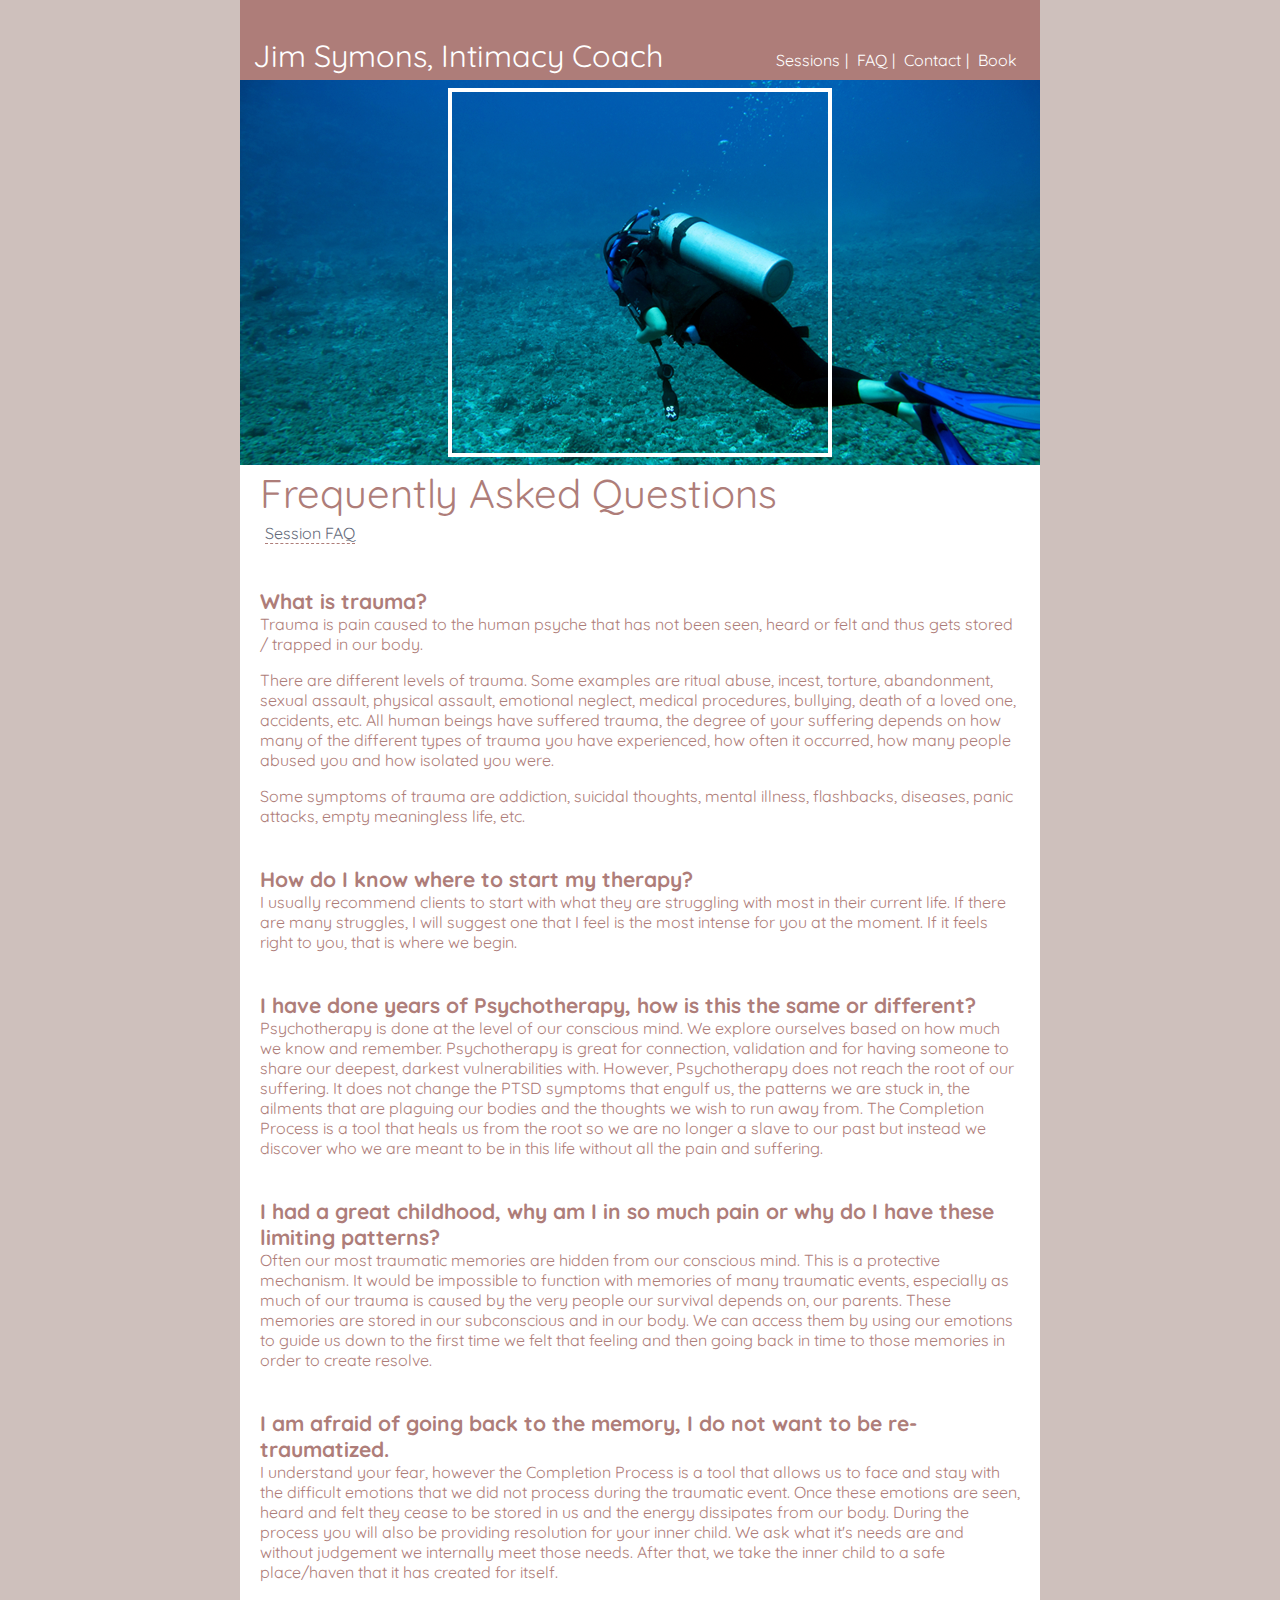
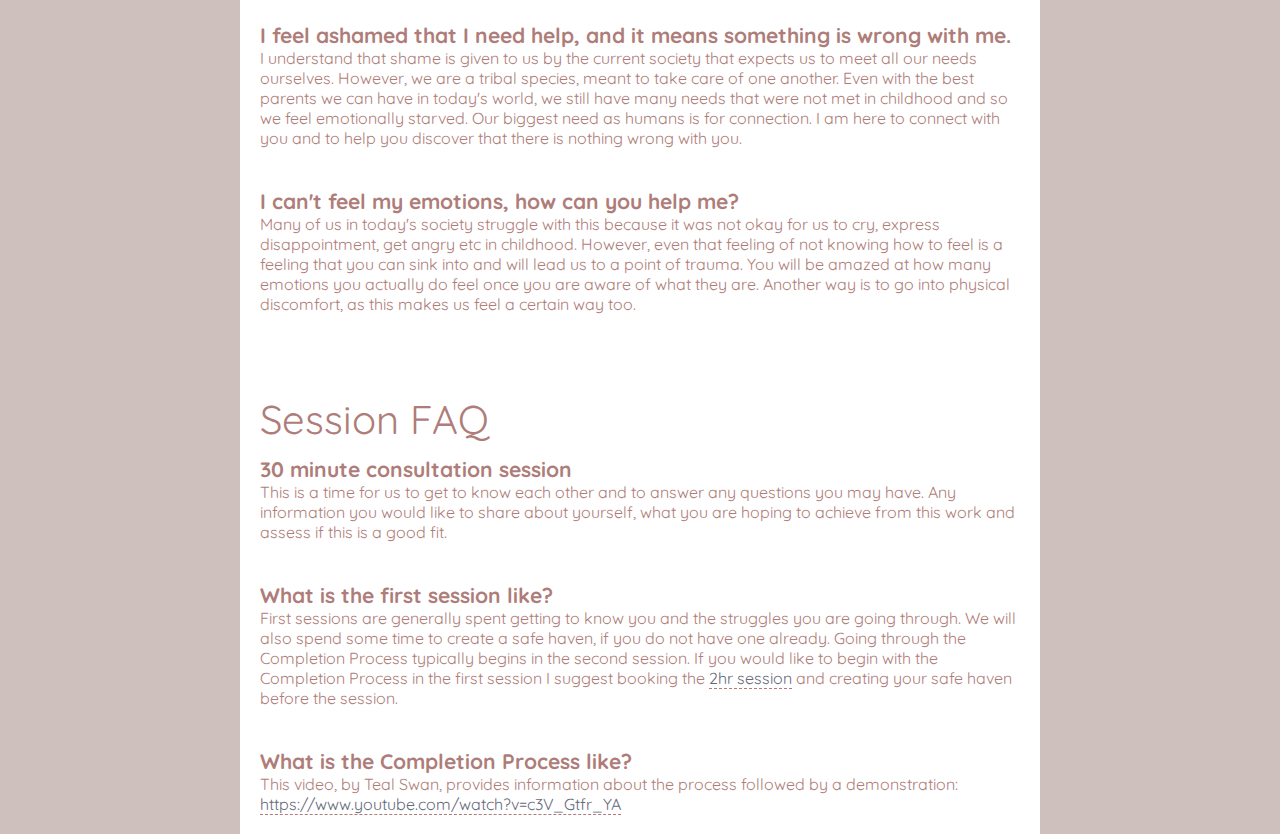
==== faq.html @ 93ee8d66 "foo" ====
<html lang="en-US" dir="ltr">

<head>
    <title>Jim Symons, Intimacy Coach</title>
    <meta charset="utf-8">
    <meta name="viewport" content="width=device-width, initial-scale=1">
    <meta property="og:site_name" content="Shrutz Healing">
    <meta property="og:locale" content="en_US">
    <meta name="theme-color" content="#ffffff">
    <link href="https://fonts.googleapis.com/css?family=Quicksand" rel="stylesheet">
    <link type="text/css" rel="stylesheet" href="css/index.css">
</head>

<body class="faq">
    <div class="header">
        <div class="title">
            <a href="index.html">Jim Symons, Intimacy Coach</a>
        </div>
        <nav class="menu">
            <ul class="menuentries">
                <li class="menuitem">
                    <a href="index.html#sessions">Sessions</a>
                </li>|
                <li class="menuitem">FAQ</li>|
                <li class="menuitem">
                    <a href="index.html#contactme">Contact</a>
                </li>|
                <li class="menuitem">
                    <a href="https://jimsymons.youcanbook.me/">Book</a>
                </li>

            </ul>
        </nav>
    </div>
    <div class="image">
        <img style="width:100%" src="images/FAQ_header.png">
        <div>
            <div style="border-color: white"></div>
        </div>
    </div>
    <nav class="menu">
    </nav>
    <div class="main">
        <section id="generalfaq">
            <h1 style="margin-bottom:0px">Frequently Asked Questions</h1>
            <ul class="menuentries" style="margin:0;padding:0">
                <li class="menuitem">
                    <a href="#sessionfaq">Session FAQ</a>
                </li>
            </ul>
            <h2>What is trauma?</h2>
            <p style="margin-top: 0px">Trauma is pain caused to the human psyche that has not been seen, heard or felt and thus gets stored / trapped
                in our body.</p>

            <p>There are different levels of trauma. Some examples are ritual abuse, incest, torture, abandonment, sexual assault,
                physical assault, emotional neglect, medical procedures, bullying, death of a loved one, accidents, etc. All
                human beings have suffered trauma, the degree of your suffering depends on how many of the different types
                of trauma you have experienced, how often it occurred, how many people abused you and how isolated you were.</p>

            <p>Some symptoms of trauma are addiction, suicidal thoughts, mental illness, flashbacks, diseases, panic attacks,
                empty meaningless life, etc.</p>

            <h2>How do I know where to start my therapy?</h2>
            <p style="margin-top: 0px">I usually recommend clients to start with what they are struggling with most in their current life. If there
                are many struggles, I will suggest one that I feel is the most intense for you at the moment. If it feels
                right to you, that is where we begin.</p>

            <h2>I have done years of Psychotherapy, how is this the same or different?</h2>
            <p style="margin-top: 0px">Psychotherapy is done at the level of our conscious mind. We explore ourselves based on how much we know and
                remember. Psychotherapy is great for connection, validation and for having someone to share our deepest,
                darkest vulnerabilities with. However, Psychotherapy does not reach the root of our suffering. It does not
                change the PTSD symptoms that engulf us, the patterns we are stuck in, the ailments that are plaguing our
                bodies and the thoughts we wish to run away from. The Completion Process is a tool that heals us from the
                root so we are no longer a slave to our past but instead we discover who we are meant to be in this life
                without all the pain and suffering.</p>

            <h2>I had a great childhood, why am I in so much pain or why do I have these limiting patterns?</h2>
            <p style="margin-top: 0px">Often our most traumatic memories are hidden from our conscious mind. This is a protective mechanism. It would
                be impossible to function with memories of many traumatic events, especially as much of our trauma is caused
                by the very people our survival depends on, our parents. These memories are stored in our subconscious and
                in our body. We can access them by using our emotions to guide us down to the first time we felt that feeling
                and then going back in time to those memories in order to create resolve.</p>

            <h2>I am afraid of going back to the memory, I do not want to be re-traumatized.</h2>
            <p style="margin-top: 0px">I understand your fear, however the Completion Process is a tool that allows us to face and stay with the difficult
                emotions that we did not process during the traumatic event. Once these emotions are seen, heard and felt
                they cease to be stored in us and the energy dissipates from our body. During the process you will also be
                providing resolution for your inner child. We ask what it's needs are and without judgement we internally
                meet those needs. After that, we take the inner child to a safe place/haven that it has created for itself.
            </p>

            <h2>I feel ashamed that I need help, and it means something is wrong with me.</h2>
            <p style="margin-top: 0px">I understand that shame is given to us by the current society that expects us to meet all our needs ourselves.
                However, we are a tribal species, meant to take care of one another. Even with the best parents we can have
                in today's world, we still have many needs that were not met in childhood and so we feel emotionally starved.
                Our biggest need as humans is for connection. I am here to connect with you and to help you discover that
                there is nothing wrong with you.
            </p>

            <h2>I can't feel my emotions, how can you help me?</h2>
            <p style="margin-top: 0px">Many of us in today's society struggle with this because it was not okay for us to cry, express disappointment,
                get angry etc in childhood. However, even that feeling of not knowing how to feel is a feeling that you can
                sink into and will lead us to a point of trauma. You will be amazed at how many emotions you actually do
                feel once you are aware of what they are. Another way is to go into physical discomfort, as this makes us
                feel a certain way too.
            </p>

        </section>
        <section id="sessionfaq" style="margin-top:80px">
            <h1 style="margin-bottom:10px">Session FAQ</h1>

            <h2 style="margin-top: 12px">30 minute consultation session</h2>
            <p style="margin-top: 0px">This is a time for us to get to know each other and to answer any questions you may have. Any information you
                would like to share about yourself, what you are hoping to achieve from this work and assess if this is a
                good fit.
            </p>

            <h2>What is the first session like?</h2>
            <p style="margin-top: 0px">First sessions are generally spent getting to know you and the struggles you are going through. We will also
                spend some time to create a safe haven, if you do not have one already. Going through the Completion Process
                typically begins in the second session. If you would like to begin with the Completion Process in the first
                session I suggest booking the
                <a href="https://shrutzhealing.youcanbook.me/">2hr session</a> and creating your safe haven before the session.
            </p>

            <h2>What is the Completion Process like?</h2>
            <p style="margin-top: 0px">This video, by Teal Swan, provides information about the process followed by a demonstration:
                <a target="_blank" href="https://www.youtube.com/watch?v=c3V_Gtfr_YA">https://www.youtube.com/watch?v=c3V_Gtfr_YA</a>
            </p>

        </section>
    </div>
</body>

</html>
---- css/index.css ----
@charset "UTF-8";
html {
    background-color: #cec0bc;
}
body {
    font-family: 'Quicksand', sans-serif;
    max-width: 800px;
    margin: auto;
    background-color: white;
    padding: 0px 0px 20px 0px;
}
.header {
    color: white;
    background-color: #ae7d79;
    display: flex;
    justify-content: space-between;
    padding: 36px 13px 5px 13px;
 }
.header > .title {
    align-self: flex-end;
    font-size: 23pt;
    font-weight: normal;
}
.header a {
    text-decoration: none;
    color: white;
}
.menu {
   align-self: flex-end;
}
.menuentries {
    margin: 5px 5px 0px 5px;
    display: inline-block;
}
.menuitem {
    padding: 5px;
    display: inline-block;
}
.menuitem > a {
    color:white;
    text-decoration: none;
    white-space: nowrap;
}
.menuitem > a:hover {
    color: #3fa9f5;
}
.main {
    margin: -32px 20px 0px 20px;
    color: #ae7d79;
}
.main a {
    color: #656a7a;
    text-decoration: none;
    border-bottom: 1px dashed #ae7d79;
}
.main a:visited {
    color: #3fa9f5;
    text-decoration: none;
    border-bottom: 1px dashed #3fa9f5;
}
.main a:hover {
    border-bottom: 1px solid #ae7d79;
}
.main a:visited:hover {
    border-bottom: 1px solid #3fa9f5;
}
.main2 {
    margin: 12px 0px 70px 0px;
    background-color: #ae7d79;
    padding: 10px; 
    color: white;
}
.main2content {
    border: 4px solid white;
    padding: 30px 49px 50px;
    margin-top: 0px;
}
a.sp {
    color: white;
    text-decoration: none;
    border-bottom: 1px dashed white;
}
a.sp:visited {
    color: white;
    text-decoration: none;
    border-bottom: 1px dashed white;
}
a.sp:hover {
    font-weight: bold;
    border-bottom: 1px solid white;
}



.button {
    display: inline-block;
    background-color: 3fa9f5;
    color: white;
    text-decoration: none;
    padding: 15px;
    border-radius: 9px;
}
h1 {
    font-size: 40px;
    margin: 0px;
    font-weight: normal;
}
h2 {
    font-size: 23px;
    margin: 0px;
    font-weight: normal;
}
.field {
    margin: 10px 0px;
}
.field > input, .field > textarea {
    background-color: #e4f1fd;
    border: 0px;
    padding: 10px;
    width: 100%;
    color: #ae7d79;
    font-size: 16px;
    max-width: 400px;
    font-family: 'Quicksand', sans-serif;
}
.field > input::placeholder, .field > textarea::placeholder {
    color: #6bbff2;
}
.field > button  {
    padding: 15px 46px;
    font-size: 16px;
}
.image {
    position: relative;    
    text-align: center;
}
.image > div {
    left: 16px;
    right: 0px;
    top: 8px;
    bottom: 0px;
    position: absolute;
    margin-left: auto;
    margin-right: auto;
    width: 400px;
}
.image > div > div {
    border: 4px solid #ae7d79;
    width: calc(100% - 24px);
    height: calc(100% - 16px);
}
section {
    margin-top: 35px
}
section ul {
    margin-top: 3px;
}
.lessspace {
    margin-bottom: 3px;
}
.disclaimer {
    font-size: 12px;
    font-style: italic;
    margin-top: 20px;
    line-height: 16px;
}
.disclaimer > span {
    font-weight: bold;
}
.faq h2 {
    font-weight: bold;
    margin-top: 40px;
    font-size: 21px;
}
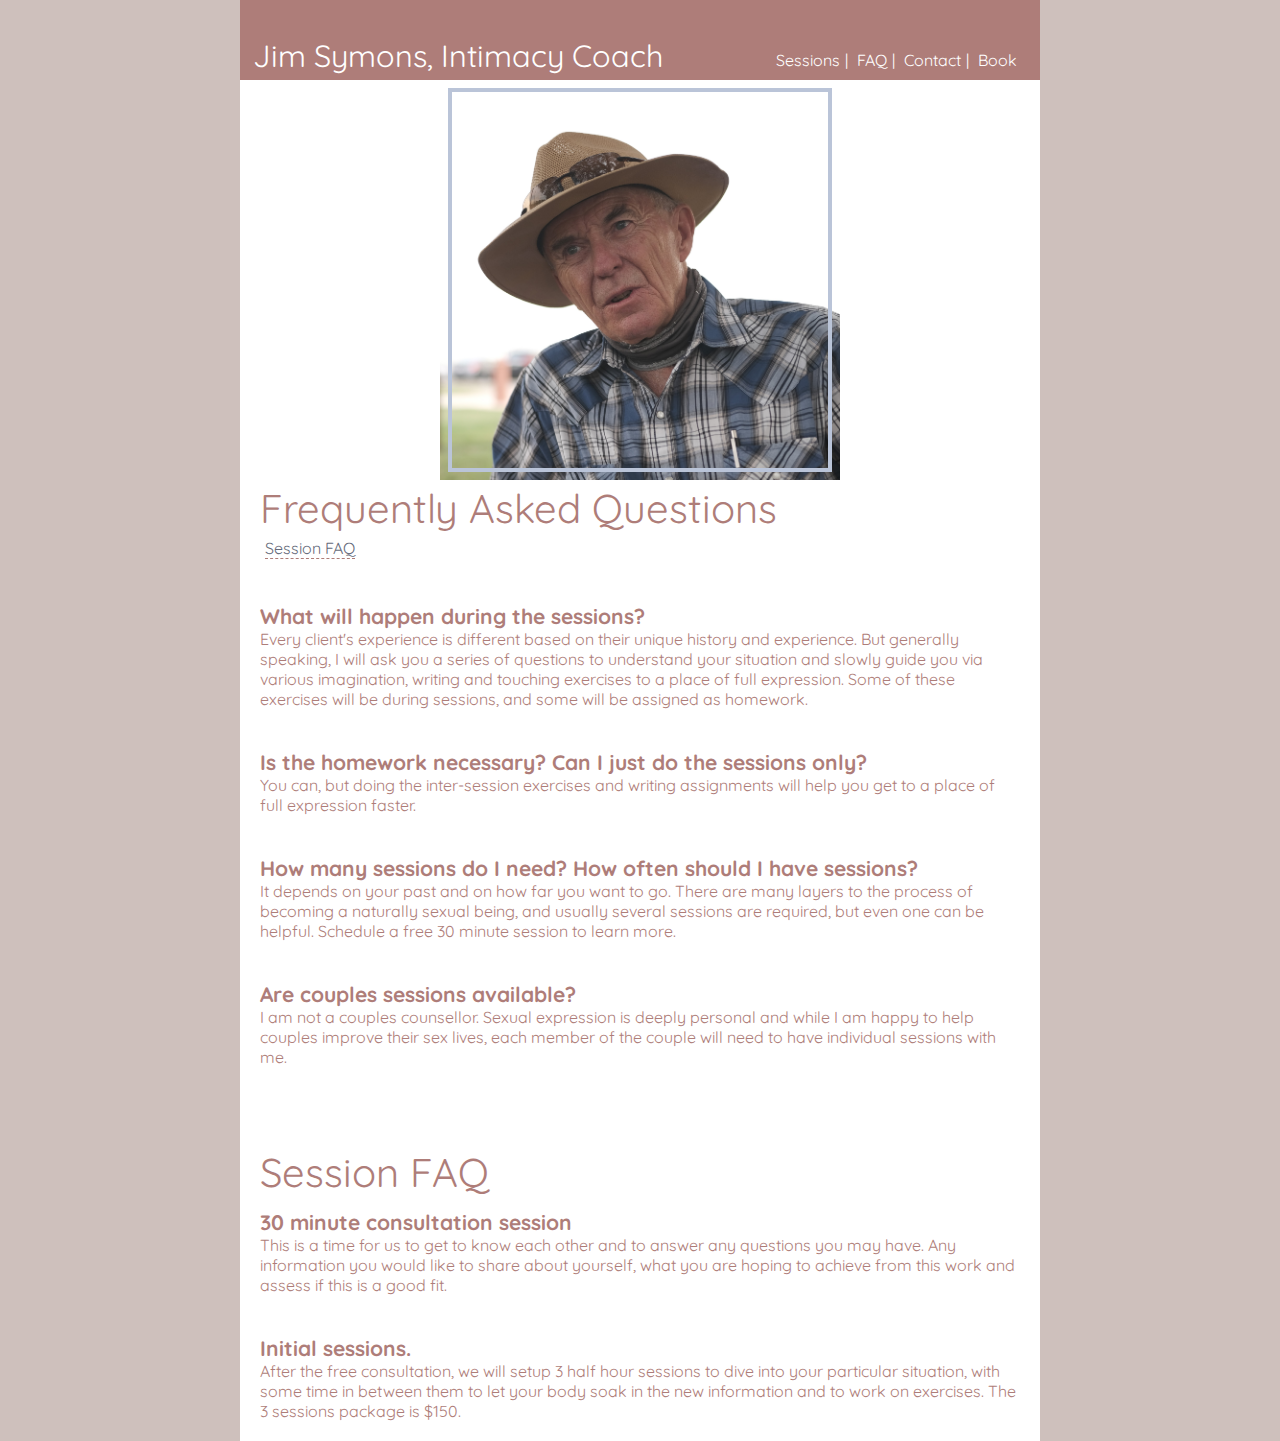
==== commit af7bae19: "Updates" ====
--- a/faq.html
+++ b/faq.html
@@ -4,7 +4,7 @@
     <title>Jim Symons, Intimacy Coach</title>
     <meta charset="utf-8">
     <meta name="viewport" content="width=device-width, initial-scale=1">
-    <meta property="og:site_name" content="Shrutz Healing">
+    <meta property="og:site_name" content="Jim Symons">
     <meta property="og:locale" content="en_US">
     <meta name="theme-color" content="#ffffff">
     <link href="https://fonts.googleapis.com/css?family=Quicksand" rel="stylesheet">
@@ -33,9 +33,9 @@
         </nav>
     </div>
     <div class="image">
-        <img style="width:100%" src="images/FAQ_header.png">
+        <img style="width:400px" src="images/DSCF7695.JPG">
         <div>
-            <div style="border-color: white"></div>
+            <div style="border-color: #bac4d8"></div>
         </div>
     </div>
     <nav class="menu">
@@ -48,61 +48,23 @@
                     <a href="#sessionfaq">Session FAQ</a>
                 </li>
             </ul>
-            <h2>What is trauma?</h2>
-            <p style="margin-top: 0px">Trauma is pain caused to the human psyche that has not been seen, heard or felt and thus gets stored / trapped
-                in our body.</p>
+            <h2>What will happen during the sessions?</h2>
+            <p style="margin-top: 0px">Every client's experience is different based on their unique history and experience.  But generally speaking,
+                I will ask you a series of questions to understand your situation and slowly guide you via various imagination, writing and touching
+                exercises to a place of full expression.  Some of these exercises will be during sessions, and some will be
+                assigned as homework.</p>
 
-            <p>There are different levels of trauma. Some examples are ritual abuse, incest, torture, abandonment, sexual assault,
-                physical assault, emotional neglect, medical procedures, bullying, death of a loved one, accidents, etc. All
-                human beings have suffered trauma, the degree of your suffering depends on how many of the different types
-                of trauma you have experienced, how often it occurred, how many people abused you and how isolated you were.</p>
+            <h2>Is the homework necessary? Can I just do the sessions only?</h2>
+            <p style="margin-top: 0px">You can, but doing the inter-session exercises and writing assignments will help you get to a place of full expression 
+                faster.</p>
 
-            <p>Some symptoms of trauma are addiction, suicidal thoughts, mental illness, flashbacks, diseases, panic attacks,
-                empty meaningless life, etc.</p>
+            <h2>How many sessions do I need?  How often should I have sessions?</h2>
+            <p style="margin-top: 0px">It depends on your past and on how far you want to go. There are many layers to the process of becoming a naturally sexual
+                being, and usually several sessions are required, but even one can be helpful.  Schedule a free 30 minute session to learn more.</p>
 
-            <h2>How do I know where to start my therapy?</h2>
-            <p style="margin-top: 0px">I usually recommend clients to start with what they are struggling with most in their current life. If there
-                are many struggles, I will suggest one that I feel is the most intense for you at the moment. If it feels
-                right to you, that is where we begin.</p>
-
-            <h2>I have done years of Psychotherapy, how is this the same or different?</h2>
-            <p style="margin-top: 0px">Psychotherapy is done at the level of our conscious mind. We explore ourselves based on how much we know and
-                remember. Psychotherapy is great for connection, validation and for having someone to share our deepest,
-                darkest vulnerabilities with. However, Psychotherapy does not reach the root of our suffering. It does not
-                change the PTSD symptoms that engulf us, the patterns we are stuck in, the ailments that are plaguing our
-                bodies and the thoughts we wish to run away from. The Completion Process is a tool that heals us from the
-                root so we are no longer a slave to our past but instead we discover who we are meant to be in this life
-                without all the pain and suffering.</p>
-
-            <h2>I had a great childhood, why am I in so much pain or why do I have these limiting patterns?</h2>
-            <p style="margin-top: 0px">Often our most traumatic memories are hidden from our conscious mind. This is a protective mechanism. It would
-                be impossible to function with memories of many traumatic events, especially as much of our trauma is caused
-                by the very people our survival depends on, our parents. These memories are stored in our subconscious and
-                in our body. We can access them by using our emotions to guide us down to the first time we felt that feeling
-                and then going back in time to those memories in order to create resolve.</p>
-
-            <h2>I am afraid of going back to the memory, I do not want to be re-traumatized.</h2>
-            <p style="margin-top: 0px">I understand your fear, however the Completion Process is a tool that allows us to face and stay with the difficult
-                emotions that we did not process during the traumatic event. Once these emotions are seen, heard and felt
-                they cease to be stored in us and the energy dissipates from our body. During the process you will also be
-                providing resolution for your inner child. We ask what it's needs are and without judgement we internally
-                meet those needs. After that, we take the inner child to a safe place/haven that it has created for itself.
-            </p>
-
-            <h2>I feel ashamed that I need help, and it means something is wrong with me.</h2>
-            <p style="margin-top: 0px">I understand that shame is given to us by the current society that expects us to meet all our needs ourselves.
-                However, we are a tribal species, meant to take care of one another. Even with the best parents we can have
-                in today's world, we still have many needs that were not met in childhood and so we feel emotionally starved.
-                Our biggest need as humans is for connection. I am here to connect with you and to help you discover that
-                there is nothing wrong with you.
-            </p>
-
-            <h2>I can't feel my emotions, how can you help me?</h2>
-            <p style="margin-top: 0px">Many of us in today's society struggle with this because it was not okay for us to cry, express disappointment,
-                get angry etc in childhood. However, even that feeling of not knowing how to feel is a feeling that you can
-                sink into and will lead us to a point of trauma. You will be amazed at how many emotions you actually do
-                feel once you are aware of what they are. Another way is to go into physical discomfort, as this makes us
-                feel a certain way too.
+            <h2>Are couples sessions available?</h2>
+            <p style="margin-top: 0px">I am not a couples counsellor.  Sexual expression is deeply personal and while I am happy to help
+                couples improve their sex lives, each member of the couple will need to have individual sessions with me.
             </p>
 
         </section>
@@ -115,17 +77,10 @@
                 good fit.
             </p>
 
-            <h2>What is the first session like?</h2>
-            <p style="margin-top: 0px">First sessions are generally spent getting to know you and the struggles you are going through. We will also
-                spend some time to create a safe haven, if you do not have one already. Going through the Completion Process
-                typically begins in the second session. If you would like to begin with the Completion Process in the first
-                session I suggest booking the
-                <a href="https://shrutzhealing.youcanbook.me/">2hr session</a> and creating your safe haven before the session.
-            </p>
-
-            <h2>What is the Completion Process like?</h2>
-            <p style="margin-top: 0px">This video, by Teal Swan, provides information about the process followed by a demonstration:
-                <a target="_blank" href="https://www.youtube.com/watch?v=c3V_Gtfr_YA">https://www.youtube.com/watch?v=c3V_Gtfr_YA</a>
+            <h2>Initial sessions.</h2>
+            <p style="margin-top: 0px">
+                After the free consultation, we will setup 3 half hour sessions to dive into your particular situation, with some time in
+                between them to let your body soak in the new information and to work on exercises.  The 3 sessions package is $150.
             </p>
 
         </section>
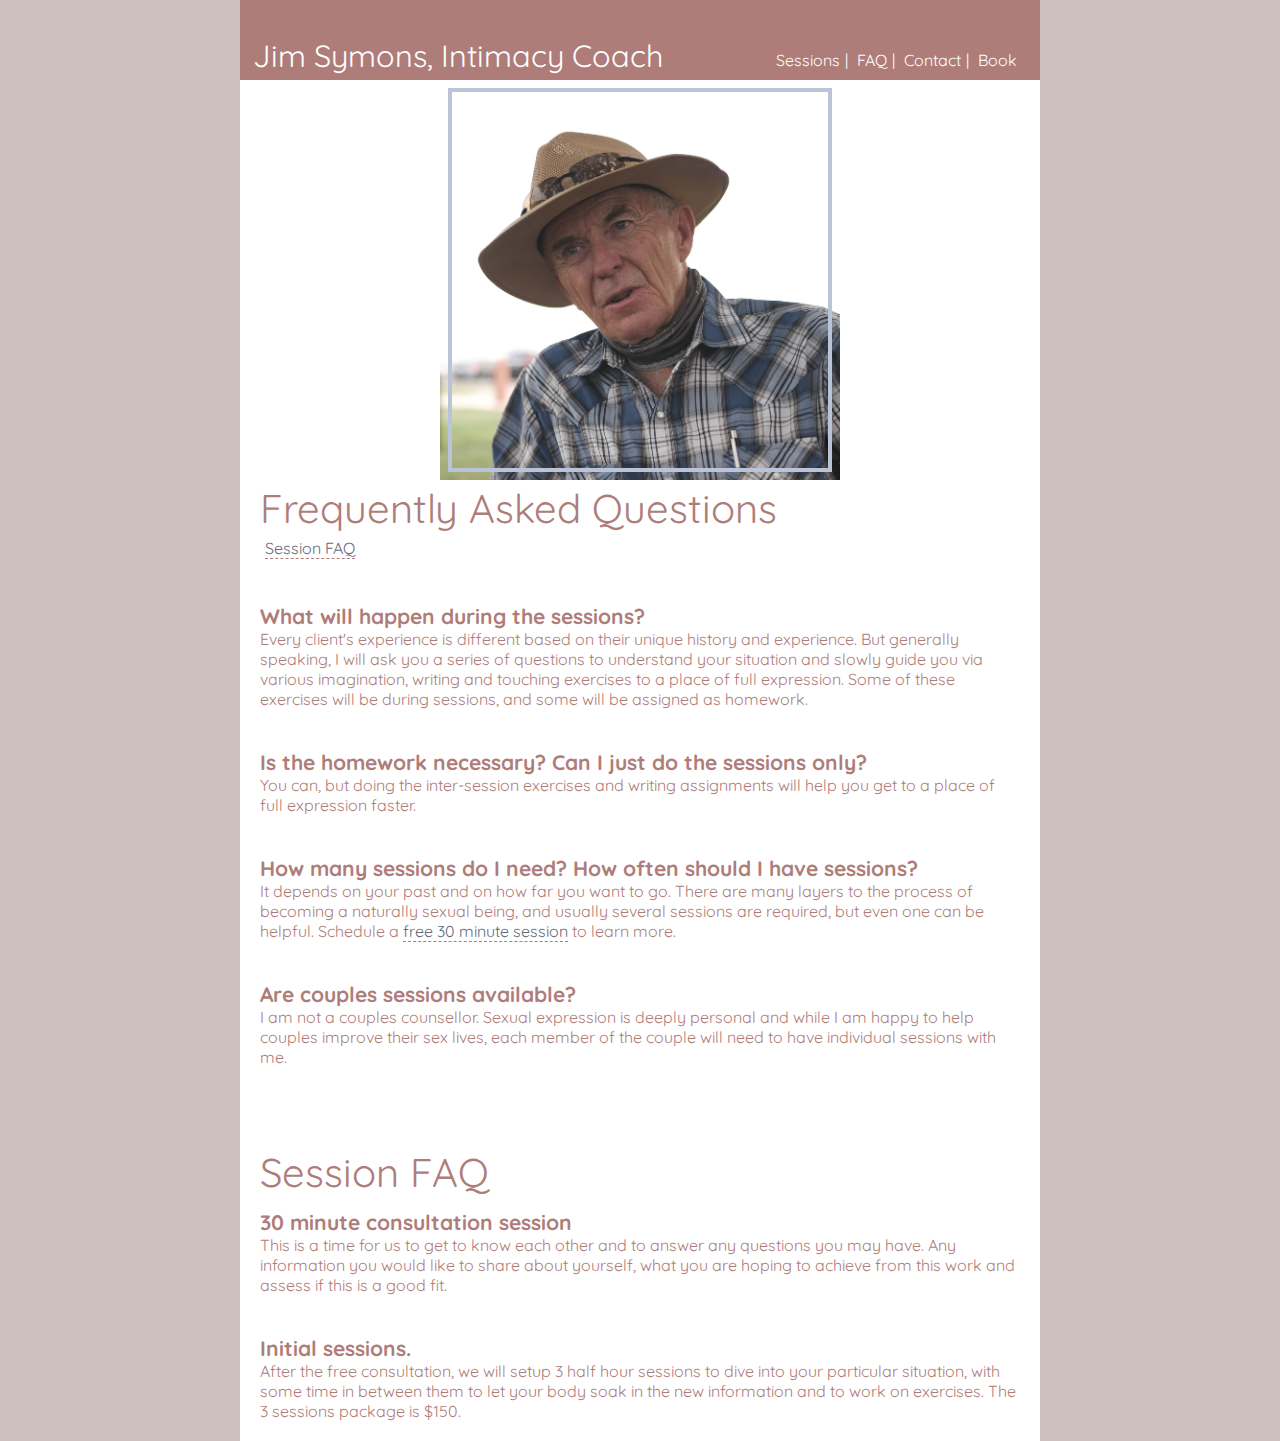
==== commit 54194f51: "Calendly links" ====
--- a/faq.html
+++ b/faq.html
@@ -26,7 +26,7 @@
                     <a href="index.html#contactme">Contact</a>
                 </li>|
                 <li class="menuitem">
-                    <a href="https://jimsymons.youcanbook.me/">Book</a>
+                    <a href="https://calendly.com/jimsymons/">Book</a>
                 </li>
 
             </ul>
@@ -60,7 +60,7 @@
 
             <h2>How many sessions do I need?  How often should I have sessions?</h2>
             <p style="margin-top: 0px">It depends on your past and on how far you want to go. There are many layers to the process of becoming a naturally sexual
-                being, and usually several sessions are required, but even one can be helpful.  Schedule a free 30 minute session to learn more.</p>
+                being, and usually several sessions are required, but even one can be helpful.  Schedule a <a href="https://calendly.com/jimsymons/">free 30 minute session</a> to learn more.</p>
 
             <h2>Are couples sessions available?</h2>
             <p style="margin-top: 0px">I am not a couples counsellor.  Sexual expression is deeply personal and while I am happy to help
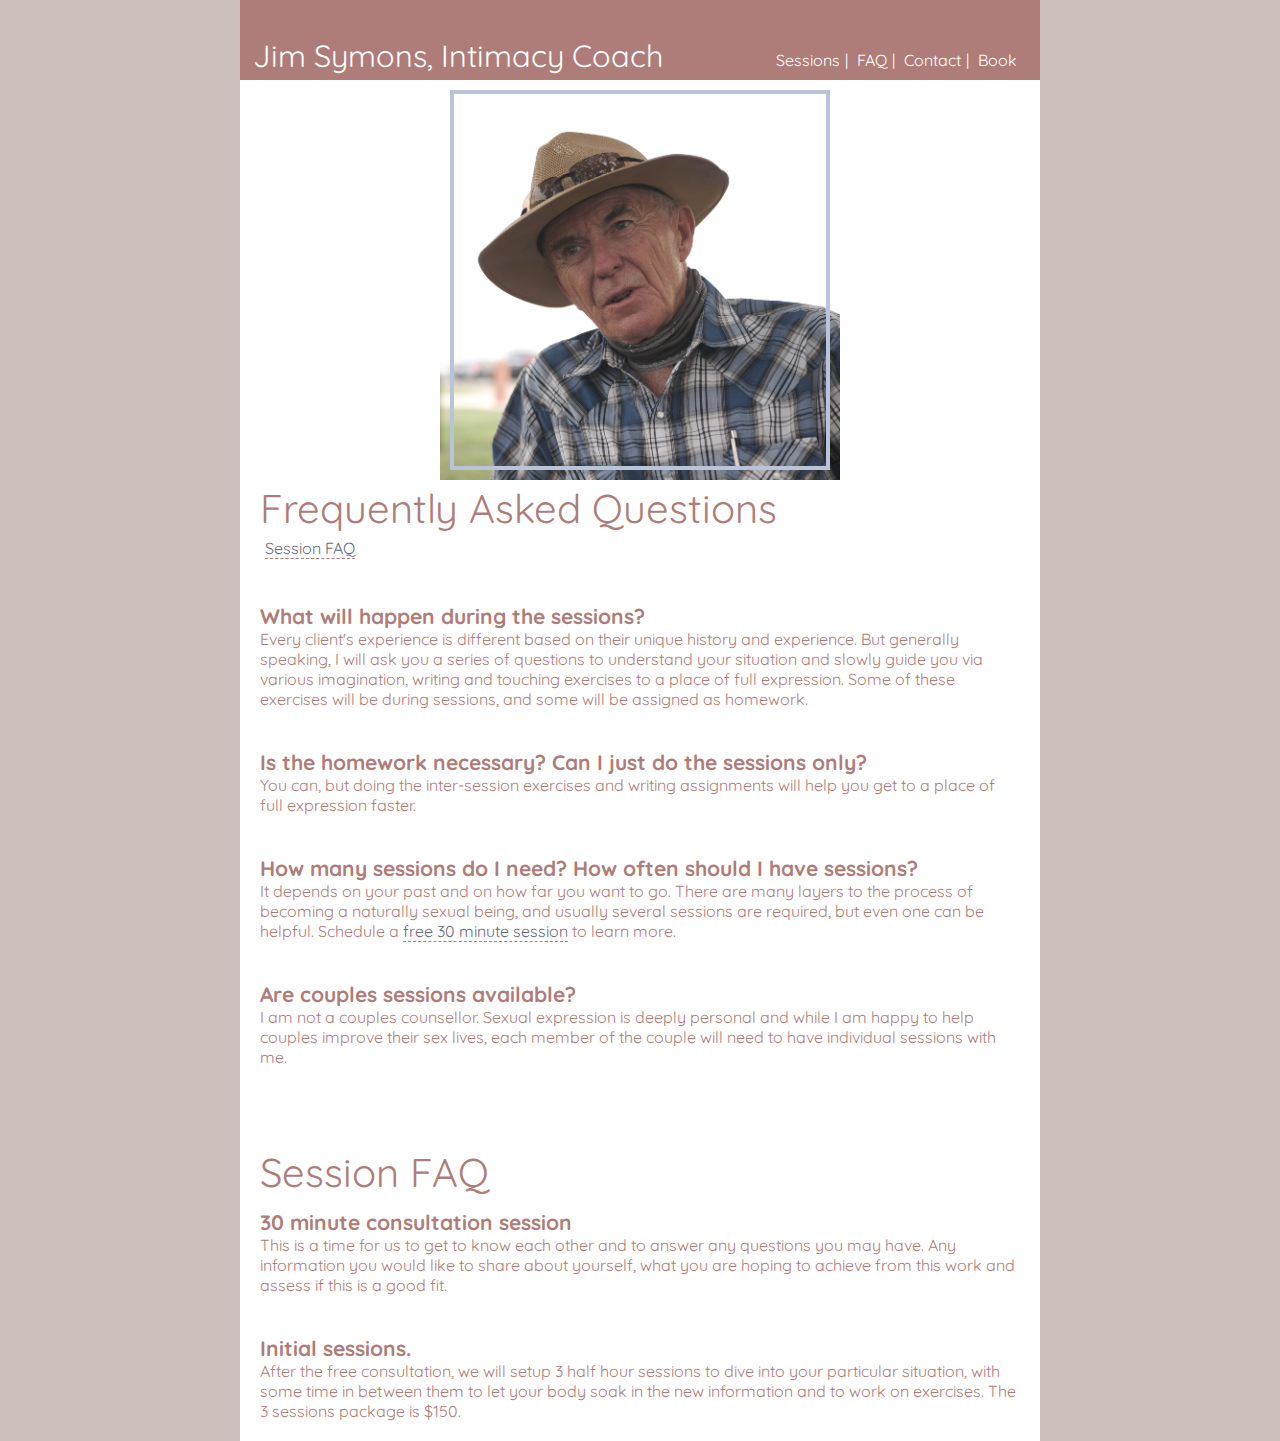
==== commit 46a5dc12: "Looks better on phones." ====
--- a/faq.html
+++ b/faq.html
@@ -3,7 +3,7 @@
 <head>
     <title>Jim Symons, Intimacy Coach</title>
     <meta charset="utf-8">
-    <meta name="viewport" content="width=device-width, initial-scale=1">
+    <meta name="viewport" content="width=device-width, initial-scale=1, viewport-fit=cover">
     <meta property="og:site_name" content="Jim Symons">
     <meta property="og:locale" content="en_US">
     <meta name="theme-color" content="#ffffff">
@@ -33,7 +33,7 @@
         </nav>
     </div>
     <div class="image">
-        <img style="width:400px" src="images/DSCF7695.JPG">
+        <img style="width:100%" src="images/DSCF7695.JPG">
         <div>
             <div style="border-color: #bac4d8"></div>
         </div>
--- a/css/index.css
+++ b/css/index.css
@@ -133,21 +133,23 @@
 .image {
     position: relative;    
     text-align: center;
+    width:100%;
+    max-width: 400px;
+    margin-left: auto;
+    margin-right: auto;
 }
 .image > div {
-    left: 16px;
+    left: 0px;
     right: 0px;
-    top: 8px;
+    top: 0px;
     bottom: 0px;
     position: absolute;
-    margin-left: auto;
-    margin-right: auto;
-    width: 400px;
+    margin: 10px;
 }
 .image > div > div {
     border: 4px solid #ae7d79;
-    width: calc(100% - 24px);
-    height: calc(100% - 16px);
+    width: calc(100% - 8px);
+    height: calc(100% - 8px);
 }
 section {
     margin-top: 35px
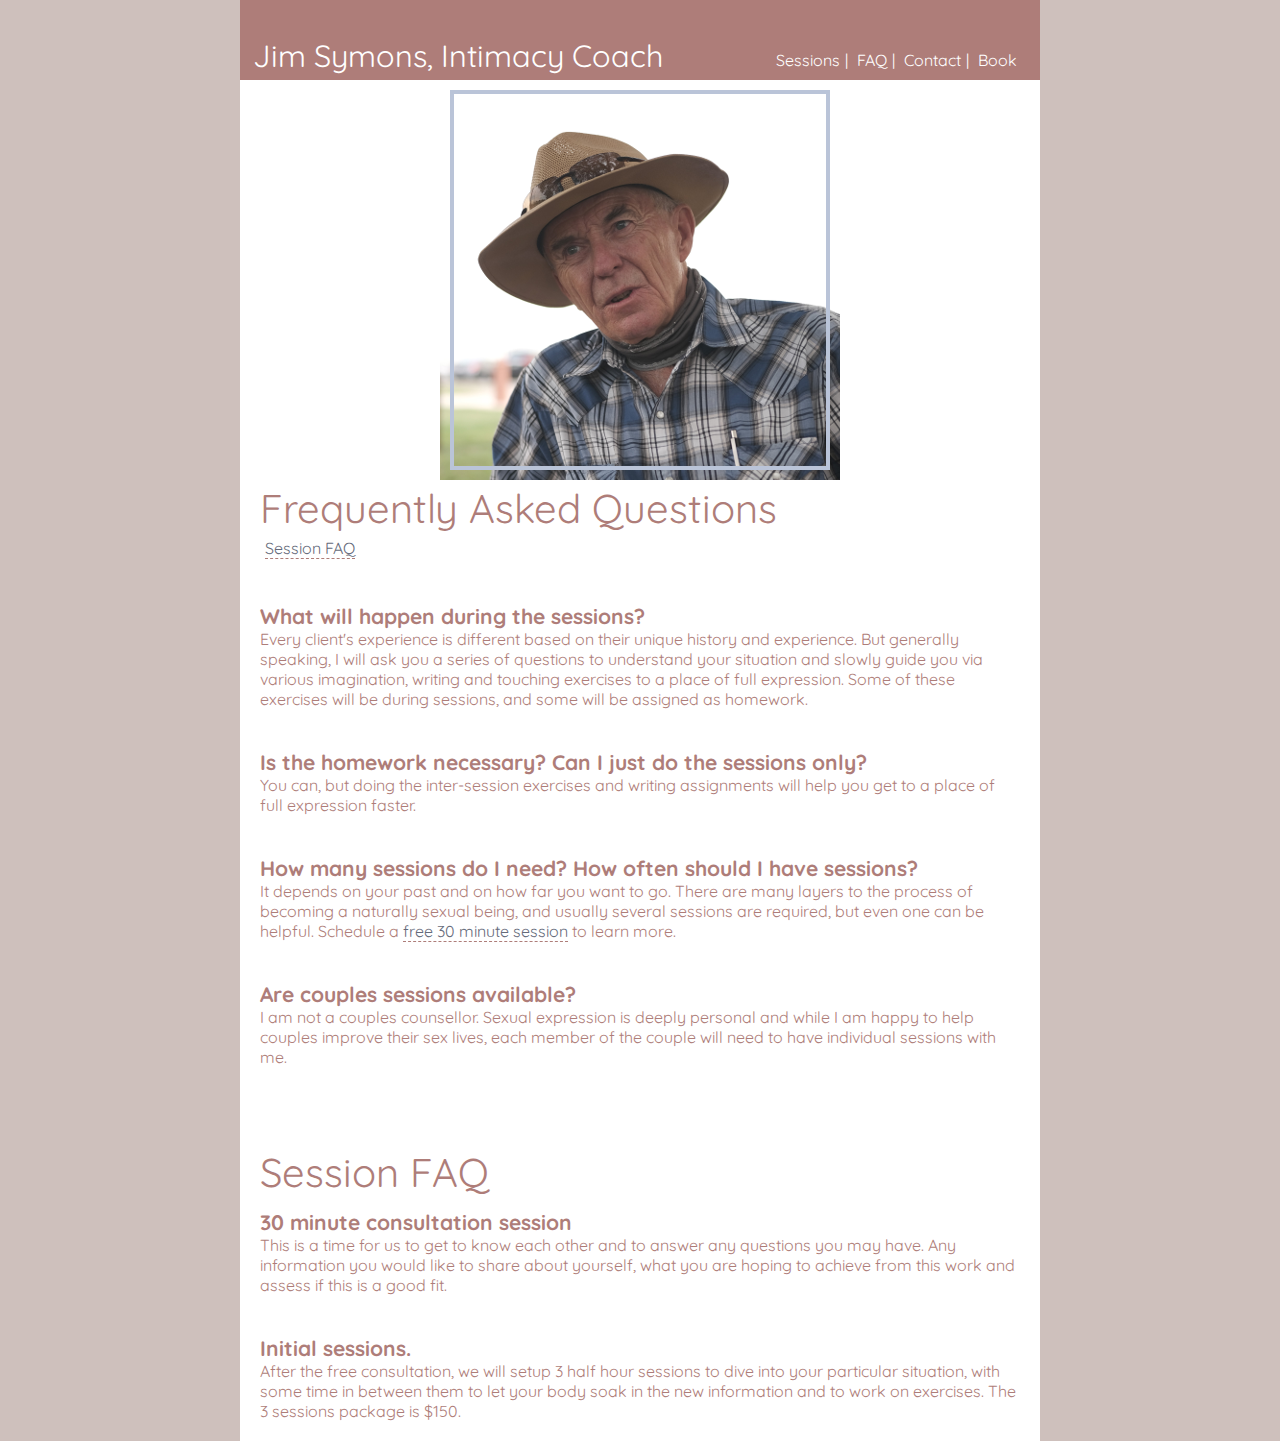
==== commit fddd99c8: "image resize" ====
--- a/faq.html
+++ b/faq.html
@@ -33,7 +33,7 @@
         </nav>
     </div>
     <div class="image">
-        <img style="width:100%" src="images/DSCF7695.JPG">
+        <img style="width:100%" src="images/DSCF7695.png">
         <div>
             <div style="border-color: #bac4d8"></div>
         </div>
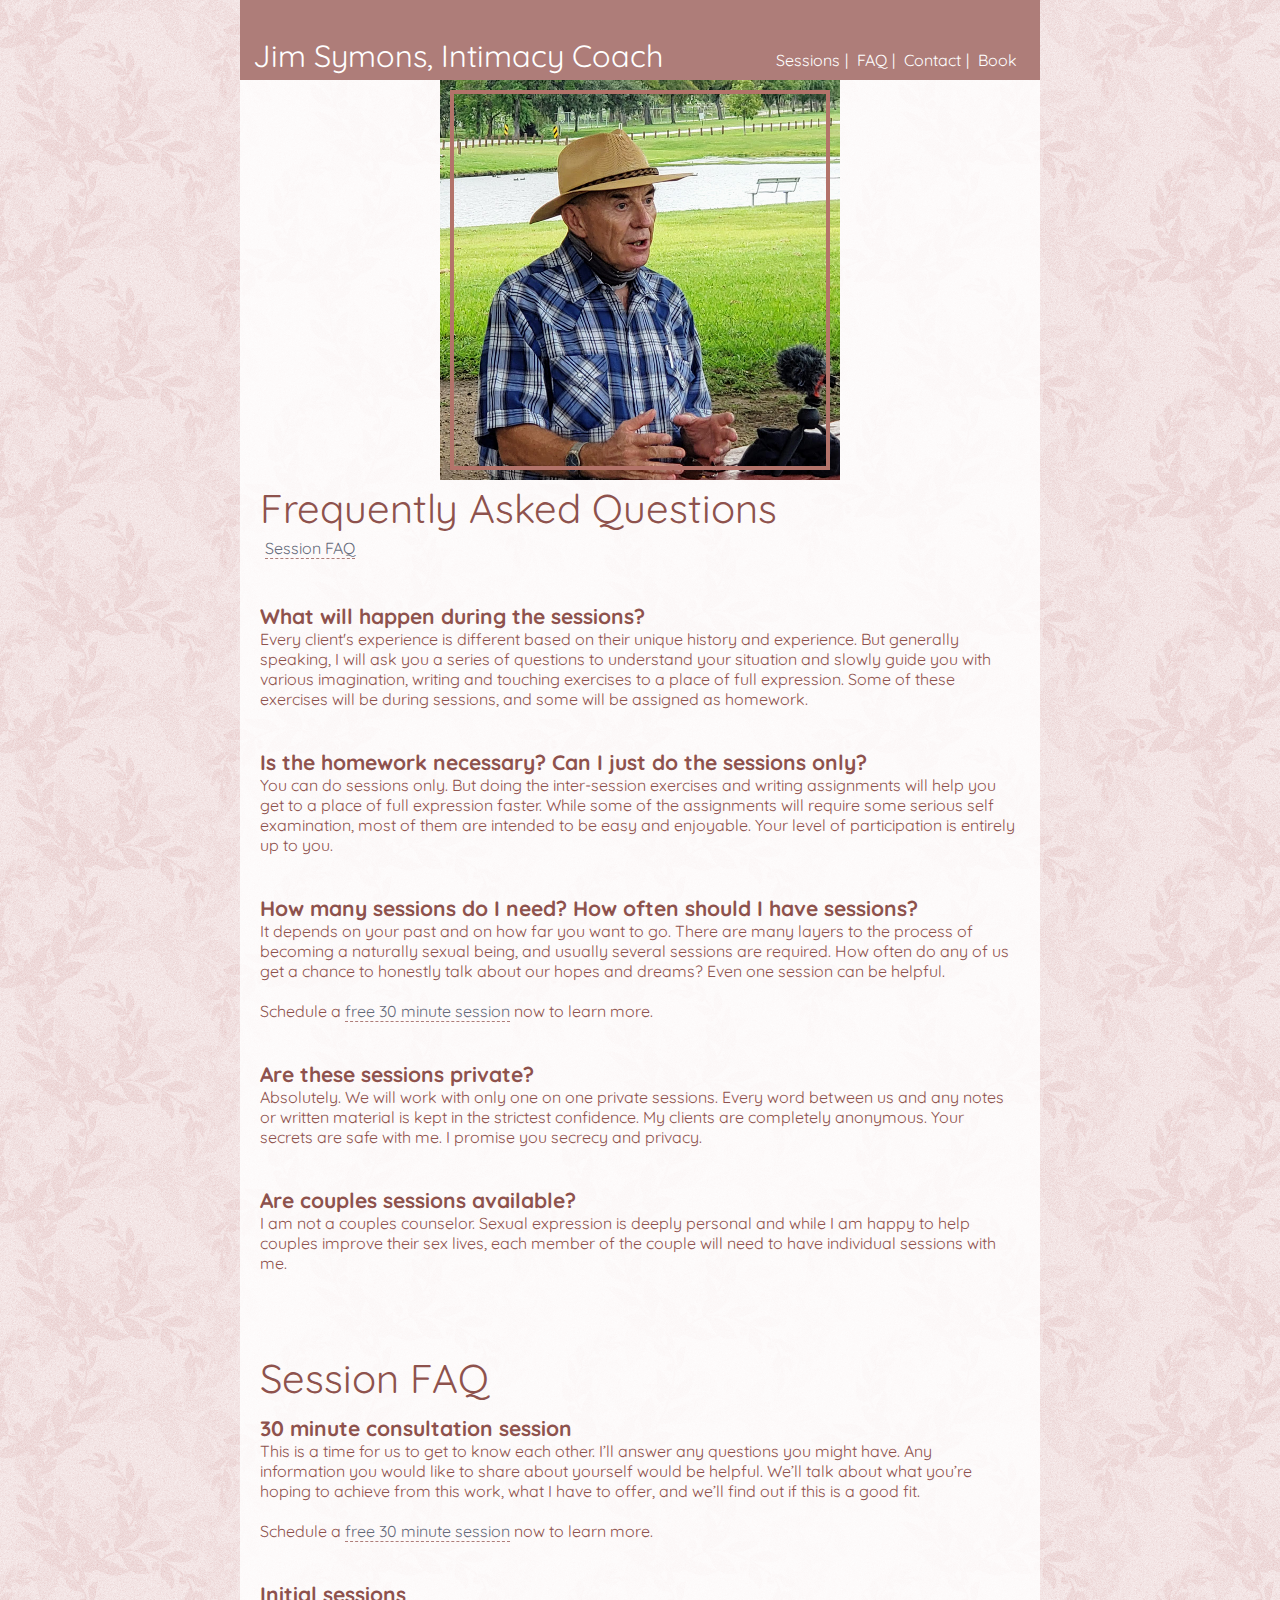
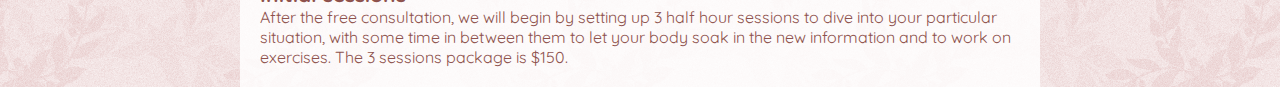
==== commit 89f24a9d: "Site updates - new copy & bg." ====
--- a/faq.html
+++ b/faq.html
@@ -33,9 +33,9 @@
         </nav>
     </div>
     <div class="image">
-        <img style="width:100%" src="images/DSCF7695.png">
+        <img style="width:100%" src="images/20200917_164904.png">
         <div>
-            <div style="border-color: #bac4d8"></div>
+            <div style="border-color: #b3736a"></div>
         </div>
     </div>
     <nav class="menu">
@@ -49,38 +49,31 @@
                 </li>
             </ul>
             <h2>What will happen during the sessions?</h2>
-            <p style="margin-top: 0px">Every client's experience is different based on their unique history and experience.  But generally speaking,
-                I will ask you a series of questions to understand your situation and slowly guide you via various imagination, writing and touching
-                exercises to a place of full expression.  Some of these exercises will be during sessions, and some will be
-                assigned as homework.</p>
+            <p style="margin-top: 0px">Every client's experience is different based on their unique history and experience. But generally speaking, I will ask you a series of questions to understand your situation and slowly guide you with various imagination, writing and touching exercises to a place of full expression. Some of these exercises will be during sessions, and some will be assigned as homework.</p>
 
             <h2>Is the homework necessary? Can I just do the sessions only?</h2>
-            <p style="margin-top: 0px">You can, but doing the inter-session exercises and writing assignments will help you get to a place of full expression 
-                faster.</p>
+            <p style="margin-top: 0px">You can do sessions only. But doing the inter-session exercises and writing assignments will help you get to a place of full expression faster. While some of the assignments will require some serious self examination, most of them are intended to be easy and enjoyable. Your level of participation is entirely up to you.</p>
 
             <h2>How many sessions do I need?  How often should I have sessions?</h2>
-            <p style="margin-top: 0px">It depends on your past and on how far you want to go. There are many layers to the process of becoming a naturally sexual
-                being, and usually several sessions are required, but even one can be helpful.  Schedule a <a href="https://calendly.com/jimsymons/">free 30 minute session</a> to learn more.</p>
+            <p style="margin-top: 0px">It depends on your past and on how far you want to go. There are many layers to the process of becoming a naturally sexual being, and usually several sessions are required. How often do any of us get a chance to honestly talk about our hopes and dreams? Even one session can be helpful. <br><br>Schedule a <a href="https://calendly.com/jimsymons/">free 30 minute session</a> now to learn more.</p>
+
+            <h2>Are these sessions private?</h2>
+            <p style="margin-top: 0px">Absolutely. We will work with only one on one private sessions. Every word between us and any notes or written material is kept in the strictest confidence. My clients are completely anonymous. Your secrets are safe with me. I promise you secrecy and privacy.</p>
 
             <h2>Are couples sessions available?</h2>
-            <p style="margin-top: 0px">I am not a couples counsellor.  Sexual expression is deeply personal and while I am happy to help
-                couples improve their sex lives, each member of the couple will need to have individual sessions with me.
-            </p>
+            <p style="margin-top: 0px">I am not a couples counselor. Sexual expression is deeply personal and while I am happy to help couples improve their sex lives, each member of the couple will need to have individual sessions with me.</p>
 
         </section>
         <section id="sessionfaq" style="margin-top:80px">
             <h1 style="margin-bottom:10px">Session FAQ</h1>
 
             <h2 style="margin-top: 12px">30 minute consultation session</h2>
-            <p style="margin-top: 0px">This is a time for us to get to know each other and to answer any questions you may have. Any information you
-                would like to share about yourself, what you are hoping to achieve from this work and assess if this is a
-                good fit.
+            <p style="margin-top: 0px">This is a time for us to get to know each other. I’ll answer any questions you might have. Any information you would like to share about yourself would be helpful. We’ll talk about what you’re hoping to achieve from this work, what I have to offer, and we’ll find out if this is a good fit. <br><br>Schedule a <a href="https://calendly.com/jimsymons/">free 30 minute session</a> now to learn more.</p>
             </p>
 
-            <h2>Initial sessions.</h2>
+            <h2>Initial sessions</h2>
             <p style="margin-top: 0px">
-                After the free consultation, we will setup 3 half hour sessions to dive into your particular situation, with some time in
-                between them to let your body soak in the new information and to work on exercises.  The 3 sessions package is $150.
+                After the free consultation, we will begin by setting up 3 half hour sessions to dive into your particular situation, with some time in between them to let your body soak in the new information and to work on exercises. The 3 sessions package is $150. 
             </p>
 
         </section>
--- a/css/index.css
+++ b/css/index.css
@@ -1,12 +1,14 @@
 @charset "UTF-8";
 html {
-    background-color: #cec0bc;
+    /* background-color: #cec0bc; */
+    background-image: url("../images/xv-tinged.png");
+    background-repeat: repeat;  
 }
 body {
     font-family: 'Quicksand', sans-serif;
     max-width: 800px;
     margin: auto;
-    background-color: white;
+    background-color: #ffffffd1;
     padding: 0px 0px 20px 0px;
 }
 .header {
@@ -42,11 +44,11 @@
     white-space: nowrap;
 }
 .menuitem > a:hover {
-    color: #3fa9f5;
+    color: #0ebb4b;
 }
 .main {
     margin: -32px 20px 0px 20px;
-    color: #ae7d79;
+    color: #8e524d; /* #ae7d79; */
 }
 .main a {
     color: #656a7a;
@@ -54,15 +56,15 @@
     border-bottom: 1px dashed #ae7d79;
 }
 .main a:visited {
-    color: #3fa9f5;
+    color: #0ebb4b;
     text-decoration: none;
-    border-bottom: 1px dashed #3fa9f5;
+    border-bottom: 1px dashed #0ebb4b;
 }
 .main a:hover {
     border-bottom: 1px solid #ae7d79;
 }
 .main a:visited:hover {
-    border-bottom: 1px solid #3fa9f5;
+    border-bottom: 1px solid #0ebb4b;
 }
 .main2 {
     margin: 12px 0px 70px 0px;
@@ -94,7 +96,7 @@
 
 .button {
     display: inline-block;
-    background-color: 3fa9f5;
+    background-color: 0ebb4b;
     color: white;
     text-decoration: none;
     padding: 15px;
@@ -129,6 +131,7 @@
 .field > button  {
     padding: 15px 46px;
     font-size: 16px;
+    border-width: 0px;
 }
 .image {
     position: relative;    
